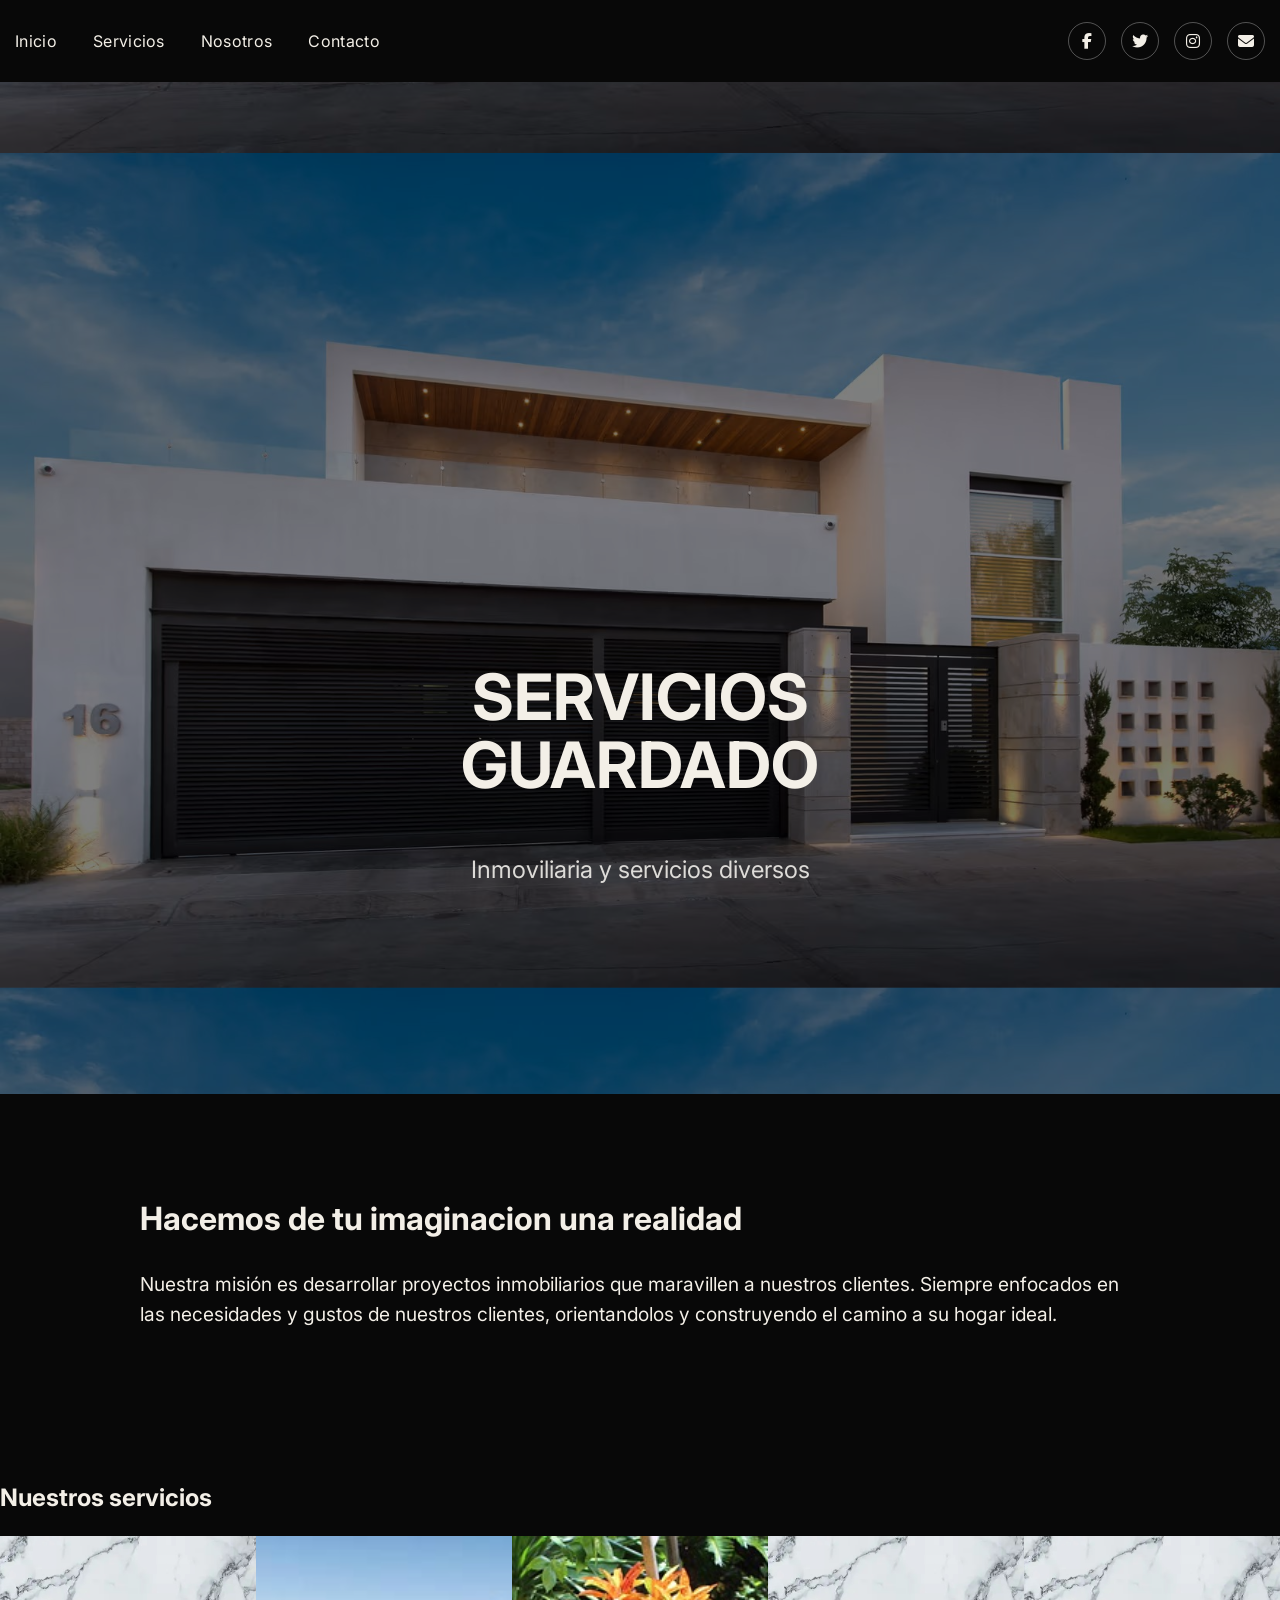
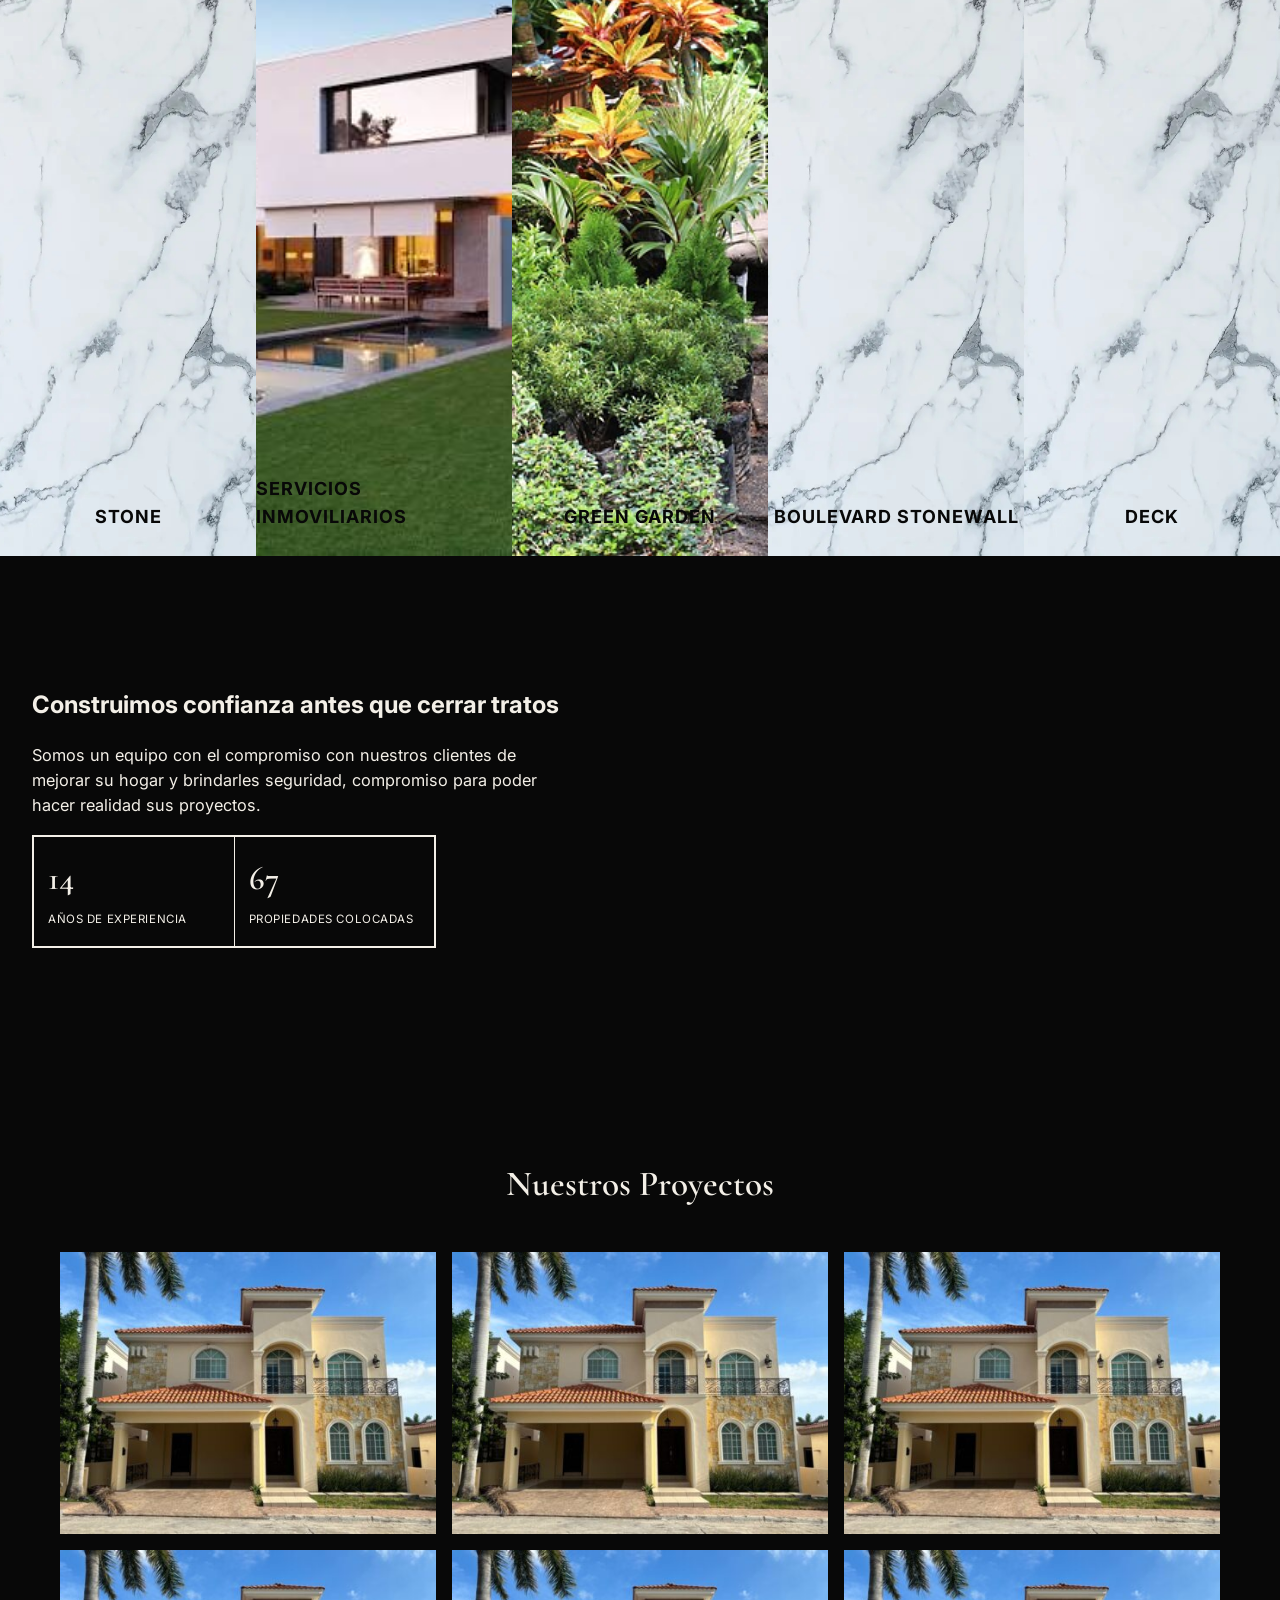
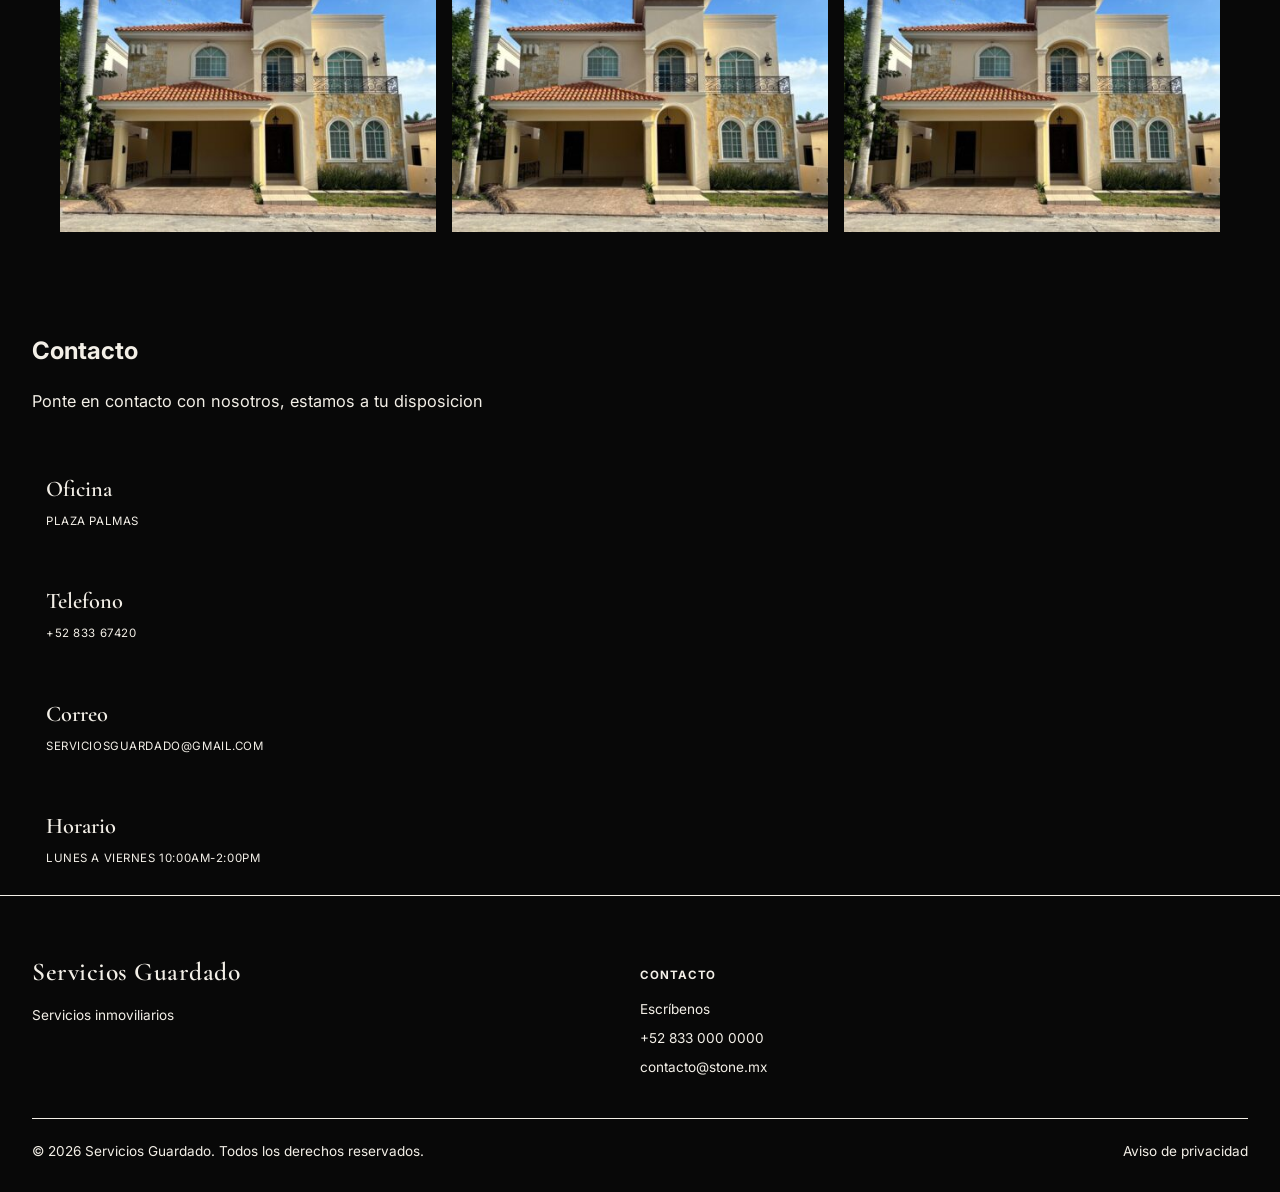
==== index.html @ a42effb4 "Primer commit" ====
<!DOCTYPE html>
<html lang="es">

<head>
    <link rel="stylesheet" href="styles.css">
    <script src="script.js"></script>
    <meta charset="UTF-8">
    <meta name="viewport" content="width=device-width, initial-scale=1.0">
    <title>Serviciois Guardado — Espacios que sí se sienten tuyos</title>
    <link rel="preconnect" href="https://fonts.googleapis.com">
    <link rel="preconnect" href="https://fonts.gstatic.com" crossorigin>
    <link href="https://fonts.googleapis.com/css2?family=Cormorant+Garamond:ital,wght@0,500;0,600;1,500&family=Inter:wght@400;500;600;700&display=swap" rel="stylesheet">
    <link rel="stylesheet" href="https://cdnjs.cloudflare.com/ajax/libs/font-awesome/6.5.1/css/all.min.css">
</head>

<body>

    <header>
        <nav>
            <div class="nav-izquierda">
                <ul class="nav-links" id="navLinks">
                <li><a href="index.html">Inicio</a></li>
                <li><a href="#catalogo">Servicios</a></li>
                <li><a href="#nosotros">Nosotros</a></li>
                <li><a href="#contacto">Contacto</a></li>
                </ul>
            </div>

                <div class="social-icons">
                 <a href="https://facebook.com/" target="_blank" aria-label="Facebook">
                 <i class="fab fa-facebook-f"></i>
                 </a>
                <a href="https://twitter.com/" target="_blank" aria-label="Twitter">  <!-- modificar a la empresa  -->
                 <i class="fab fa-twitter"></i>
                </a>
                <a href="https://instagram.com/" target="_blank" aria-label="Instagram">
                 <i class="fab fa-instagram"></i>
                </a>
                <a href="mailto:contacto@tuempresa.com" aria-label="Correo">
                <i class="fas fa-envelope"></i>
                </a>
                </div>
        </nav>
    </header>

    <body>
        <section id="inicio" class="displayPrincipal">
                <div class="layer1"></div>
                <div class="display-content">
                <h1>SERVICIOS GUARDADO</h1>
                <p class="lead">Inmoviliaria y servicios diversos</p>
                </div>
        </section>

        <section id="mision" class="wrap">
                <div class="section-head">
                <h2>Hacemos de tu imaginacion una realidad</h2>
                <p>Nuestra misión es desarrollar proyectos inmobiliarios que maravillen a nuestros clientes. 
                Siempre enfocados en las necesidades y gustos de nuestros clientes, orientandolos y construyendo 
                el camino a su hogar ideal.
                </p>
                </div>
         </section>

        <section id="servicios">
      <h1>Nuestros servicios</h1>
      <div class="servicios">
        <a href="stone.html" class="servicio" style="background-image: url('../images/marmol.jpg');">
            <span class="servicio-nombre">STONE</span>
        </a>
        <a href="serviciosMov.html" class="servicio" style="background-image: url('../images/casa2.jpg');">
            <span class="servicio-nombre">Servicios Inmoviliarios</span>
        </a>
        <a href="greengarden.html" class="servicio" style="background-image: url('../images/green.jpg');">
            <span class="servicio-nombre">Green garden</span>
        </a>
        <a href="boulevard-stonewall.html" class="servicio" style="background-image: url('../images/marmol.jpg');">
            <span class="servicio-nombre">Boulevard Stonewall</span>
        </a>
        <a href="deck.html" class="servicio" style="background-image: url('../images/marmol.jpg');">
            <span class="servicio-nombre">deck</span>
        </a>
     </div>
    </section>

        <section id="nosotros" class="wrap">
        <div class="about">
        <h1>Construimos confianza antes que cerrar tratos</h1>
        <p>Somos un equipo con el compromiso con nuestros clientes de mejorar su 
            hogar y brindarles seguridad, compromiso para poder hacer realidad sus proyectos.</p>
        </div>
        <div class="stats">
          <div class="stat"><span class="num">14</span><span class="label">Años de experiencia</span></div>
          <div class="stat"><span class="num">67</span><span class="label">Propiedades colocadas</span></div>
        </div>
        </section>

        <section id="galeria" class="galeria">
        <h2 class="galeria-titulo">Nuestros Proyectos</h2>

         <div class="galeria-grid">
         <div class="galeria-item">
         <img src="../images/casa1.jpg" alt="Proyecto 1">
    </div>
    <div class="galeria-item">
      <img src="../images/casa1.jpg" alt="Proyecto 2">
    </div>
    <div class="galeria-item">
      <img src="../images/casa1.jpg" alt="Proyecto 3">
    </div>
    <div class="galeria-item">
      <img src="../images/casa1.jpg" alt="Proyecto 4">
    </div>
    <div class="galeria-item">
      <img src="../images/casa1.jpg" alt="Proyecto 5">
    </div>
    <div class="galeria-item">
      <img src="../images/casa1.jpg" alt="Proyecto 6">
    </div>
  </div>
    </section>


        <section id="contacto" class="wrap">
            <div class="about">
                <h2>Contacto</h2>
                <p>Ponte en contacto con nosotros, estamos a tu disposicion</p>
                <div class="contactos">
                    <div class="contacto"><span class="fuente">Oficina</span><span class="texto">Plaza Palmas</span></div>
                    <div class="contacto"><span class="fuente">Telefono</span><span class="texto">+52 833 67420</span></div>
                    <div class="contacto"><span class="fuente">Correo</span><span class="texto">serviciosguardado@gmail.com</span></div>
                    <div class="contacto"><span class="fuente">Horario</span><span class="texto">Lunes a viernes 10:00AM-2:00PM</span></div>
                </div>
            </div>
        </section>




    </body>

    <footer>
  <div class="wrap">
    <div class="footer-grid">
      <div>
        <div class="logo" style="margin-bottom:12px;">Servicios Guardado</div>
        <p style="max-width:38ch;">Servicios inmoviliarios </p>
      </div>
      <div>
        <h4>Contacto</h4>
        <ul><li><a href="#contacto">Escríbenos</a></li><li>+52 833 000 0000</li><li>contacto@stone.mx</li></ul>
      </div>
    </div>
    <div class="footer-bottom">
      <span>© 2026 Servicios Guardado. Todos los derechos reservados.</span>
      <span>Aviso de privacidad</span>
    </div>
  </div>
</footer>
</body>

</html>
---- styles.css ----
/*------- CONFIGURACION GENERAL --------*/
:root{
    --blanco:#F3EFE7;
    --naranjoso:#b6791d;
    --negro:#080808;
}
body{
    margin:0;
    background:var(--negro);
    color:var(--blanco);
    font-family:'Inter', sans-serif;
    line-height:1.55;
}
a{color:inherit;}
.wrap{max-width:1240px; margin:0 auto; padding:0 32px;}
section{padding:110px 0;}

.logo{font-family:'Cormorant Garamond', serif; font-weight:600; font-size:1.6rem; letter-spacing:0.02em; color:#F3EFE7}

/*------- NAV --------*/
header{
    position:sticky; top:0; z-index:50;
    background:var(--negro);
    backdrop-filter:blur(6px);
}

nav{
    display:flex; align-items:center; justify-content:space-between;
    padding:22px 15px; max-width:1980px; margin:0 auto;
}

.nav-izquierda{display: flex; align-items: center; gap:32;}

.nav-links{display:flex; gap:36px; list-style:none; padding:0; margin:0; font-size:1rem; letter-spacing:0.02em; color:var(--blanco);}

.nav-links a{text-decoration:none; position:relative; padding-bottom:4px;}

.nav-links a::after{content:""; position:absolute; left:0; bottom:0; width:0; height:1px; background:var(--blanco); transition:width 0.25s ease;}

.nav-links a:hover::after{width:100%;}

.nav-cta{background:var(--negro); color:var(--blanco); font-size:0.8rem; font-weight:600; padding:11px 22px; text-decoration:none; letter-spacing:0.03em;}

.burger{display:none; flex-direction:column; gap:5px; background:none; border:none; cursor:pointer;}

.burger span{width:24px; height:2px; background:var(--blanco);}
  @media (max-width:860px){
    .nav-links{position:absolute; top:100%; left:0; right:0; background:var(--blanco); flex-direction:column; gap:0; max-height:0; overflow:hidden; transition:max-height 0.3s ease; border-bottom:1px solid var(--negro);}
    .nav-links.open{max-height:320px;}
    .nav-links li{border-top:1px solid var(--blanco);}
    .nav-links a{display:block; padding:16px 32px;}
    .nav-links a::after{display:none;}
    .nav-cta{display:none;}
    .burger{display:flex;}
  }
  .social-section {
  display: flex;
  align-items: center;
  justify-content: space-between;
  background-color: var(--negro);
  padding: 15px 30px;
}
.social-icons {
  display: flex;
  gap: 15px;
}
.social-icons a {
  color: var(--blanco);
  width: 36px;
  height: 36px;
  display: flex;
  align-items: center;
  justify-content: center;
  border-radius: 50%;
  border: 1px solid rgba(255,255,255,0.3);
  text-decoration: none;
  transition: background-color 0.3s;
}
.social-icons a:hover {
  background-color: rgba(255,255,255,0.15);
}
.btn-contactanos {
  background-color: var(--naranjoso);
  color: var(--blanco);
  font-weight: bold;
  padding: 15px 30px;
  text-decoration: none;
  letter-spacing: 1px;
  text-align: center;
}

/*----  DISPLAY GRANDE  ------*/
.displayPrincipal{
  position:relative;
    height:88vh; min-height:560px;
    display:flex; align-items:flex-end;
    color:var(--negro);
}
.displayPrincipal .layer1{
  position:absolute;
  inset:0;
  background-image: url('../images/casa3.jpg');
  background-size: 100%;
  background-position: center 40%;
}
.displayPrincipal .layer1::before {
  content: "";
  position: absolute;
  top: 0;
  left: 0;
  width: 100%;
  height: 100%;
  background-color: rgba(0, 0, 0, 0.5); /* ajusta el 0.5 para más o menos oscuridad */
  z-index: 1;
}
.display-content{
    position:center; 
    z-index:2; 
    padding:0 32px 72px; 
    max-width:450px; 
    margin:0 auto; 
    width:100%;
    text-align: center;
  }
.display-content h1{
    font-size:clamp(2.6rem,5vw,4.2rem);
    color:var(--blanco);
    line-height:1.05;
    max-width:14ch;
    position: center;
  }
.display-content p.lead{max-width:46ch; color:rgba(251,249,244,0.85); font-size:1.5rem;}

/*------- Mision -------*/
.section-head{max-width:1000px; margin-bottom:100px;margin:0 auto;margin-top: 100px;}
.section-head h2{font-size: 2rem;}
.section-head p{color:var(--cream); font-size:1.2rem;}

/*-------- Servicios ------*/
.servicios{
  display:flex;
  width:100%;
  height:620px;
}
.servicio{
  flex:1;
  position: center;
  background-size: cover;
  background-position: center;
  display: flex;
  align-items: flex-end;
  justify-content: center;
  overflow: hidden;
  text-decoration: none;
  color: inherit;
}
.servicio-nombre{
  position: center;
  z-index: 2;
  color: #080808;
  font-weight: bold;
  font-size: 18px;
  letter-spacing: 1px;
  margin-bottom: 25px;
  text-transform: uppercase;
}

/*------- Nosotros ------*/
  .about{max-width:1260px; margin-bottom:100px;margin:0 auto;}
  .about p{color:var(--blanco); font-size:1.02rem; max-width:52ch;}
  .stats {
  display: grid;
  grid-template-columns: repeat(2, 1fr);
  gap: 1px;
  background: var(--blanco); 
  border: 2px solid var(--blanco);
  margin-bottom: 100px;
  max-width: 400px; 
}
.stat {
  background: var(--negro);
  padding: 16px 14px; 
}
.stat .num {
  font-family: 'Cormorant Garamond', serif;
  font-size: 2.1rem;
  color: var(--blanco);
  font-weight: 600;
  display: block;
}
.stat .label {
  font-size: 0.72rem;
  letter-spacing: 0.05em;
  text-transform: uppercase;
  color: var(--blanco);
}
.about-media {
  aspect-ratio: 4/5;
}

/*-------- Contacto --------*/
.contactos {
  display: grid;
  grid-template-rows: repeat(2, 1fr);
  gap: 1px;
  background: var(--negro); 
  margin-top: 32px;
  max-width: 400px; 
}
.contacto {
  background: var(--negro);
  padding: 26px 14px; 
}
.contacto .fuente {
  font-family: 'Cormorant Garamond', serif;
  font-size: 1.4rem;
  color: var(--blanco);
  font-weight: 600;
  display: block;
}
.contacto .texto{
  font-size: 0.72rem;
  letter-spacing: 0.05em;
  text-transform: uppercase;
  color: var(--blanco);
}


/* ------ footer -------*/
.cta-strip{
    background:var(--blanco); color:var(--blanco); text-align:center; padding:90px 32px;
  }
  .cta-strip h2{color:var(--cream); font-size:clamp(1.8rem,3vw,2.6rem); max-width:18ch; margin:0 auto 20px;}
  footer{border-top:1px solid var(--blanco); padding:56px 0 30px; font-size:0.85rem; color:var(--blanco);}
  .footer-grid{display:grid; grid-template-columns:2fr 1fr 1fr; gap:40px; margin-bottom:40px;}
  @media (max-width:760px){ .footer-grid{grid-template-columns:1fr; gap:28px;} }
  .footer-grid h4{font-size:0.72rem; text-transform:uppercase; letter-spacing:0.08em; color:var(--charcoal); margin-bottom:14px;}
  .footer-grid ul{list-style:none; padding:0; margin:0; display:flex; flex-direction:column; gap:8px;}
  .footer-grid a{text-decoration:none;}
  .footer-grid a:hover{color:var(--blanco);}
  .footer-bottom{border-top:1px solid var(--blanco); padding-top:22px; display:flex; justify-content:space-between; flex-wrap:wrap; gap:12px;}
  :focus-visible{outline:2px solid var(--clay); outline-offset:2px;}


  /* ----- seccion de galeria --------*/
.galeria {
background: var(--negro);
padding: 80px 60px;
}

.galeria-titulo {
  font-family: 'Cormorant Garamond', serif;
  color: var(--blanco);
  font-size: 2.2rem;
  font-weight: 600;
  text-align: center;
  margin-bottom: 40px;
}

.galeria-grid {
  display: grid;
  grid-template-columns: repeat(3, 1fr); /* 3 columnas */
  gap: 16px;
}

.galeria-item {
  overflow: hidden;
  aspect-ratio: 4/3; /* mantiene proporción uniforme en todas las fotos */
}

.galeria-item img {
  width: 100%;
  height: 100%;
  object-fit: cover;
  display: block;
  transition: transform 0.4s ease;
}

/* Efecto zoom suave al pasar el mouse */
.galeria-item:hover img {
  transform: scale(1.08);
}


/*----------------- Display chico -----------------------*/
.displayChico{
  position:relative;
    height:44vh; min-height:560px;
    display:flex; align-items:flex-end;
    color:var(--negro);
}
.displayChico .layer1{
  position:absolute;
  inset:0;
  background-size: 100%;
  background-position: center 40%;
}
.displayChico .layer1::before {
  content: "";
  position: absolute;
  top: 0;
  left: 0;
  width: 100%;
  height: 100%;
  background-color: rgba(0, 0, 0, 0.5); /* ajusta el 0.5 para más o menos oscuridad */
  z-index: 1;
}
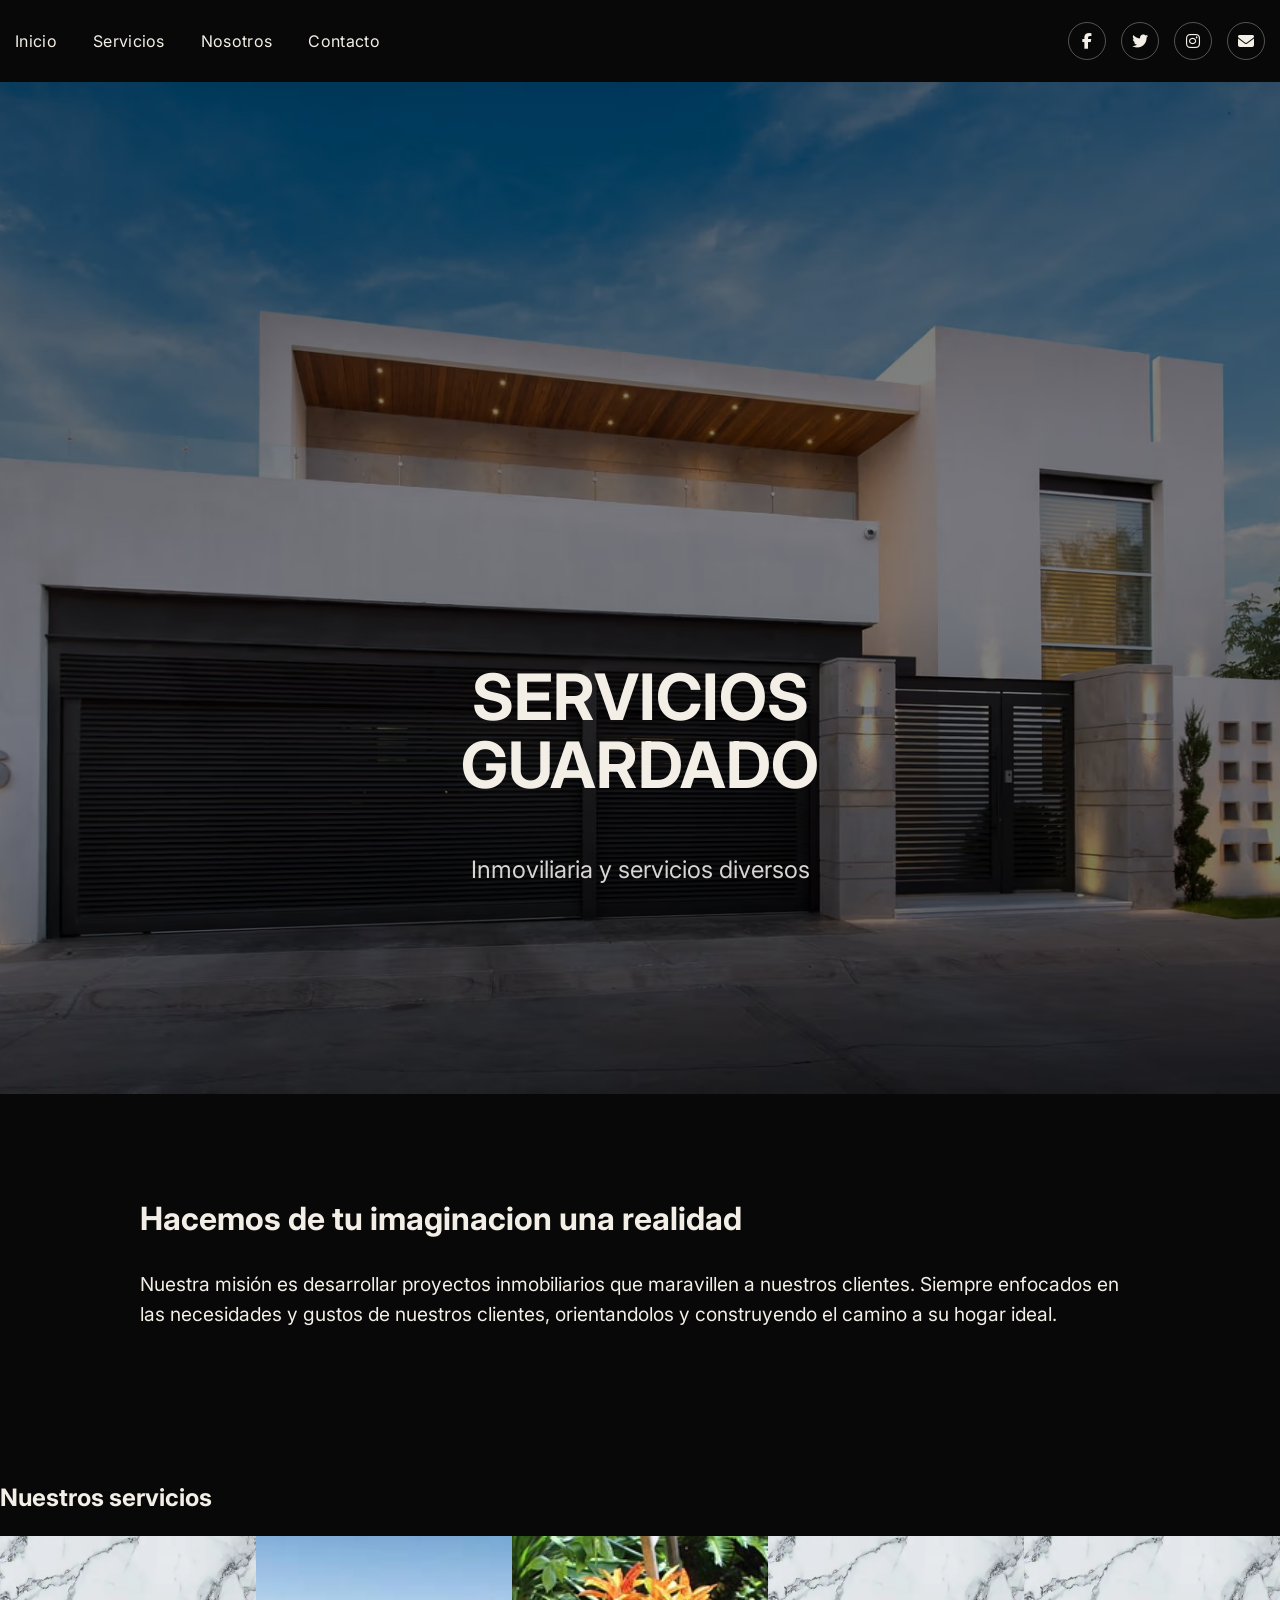
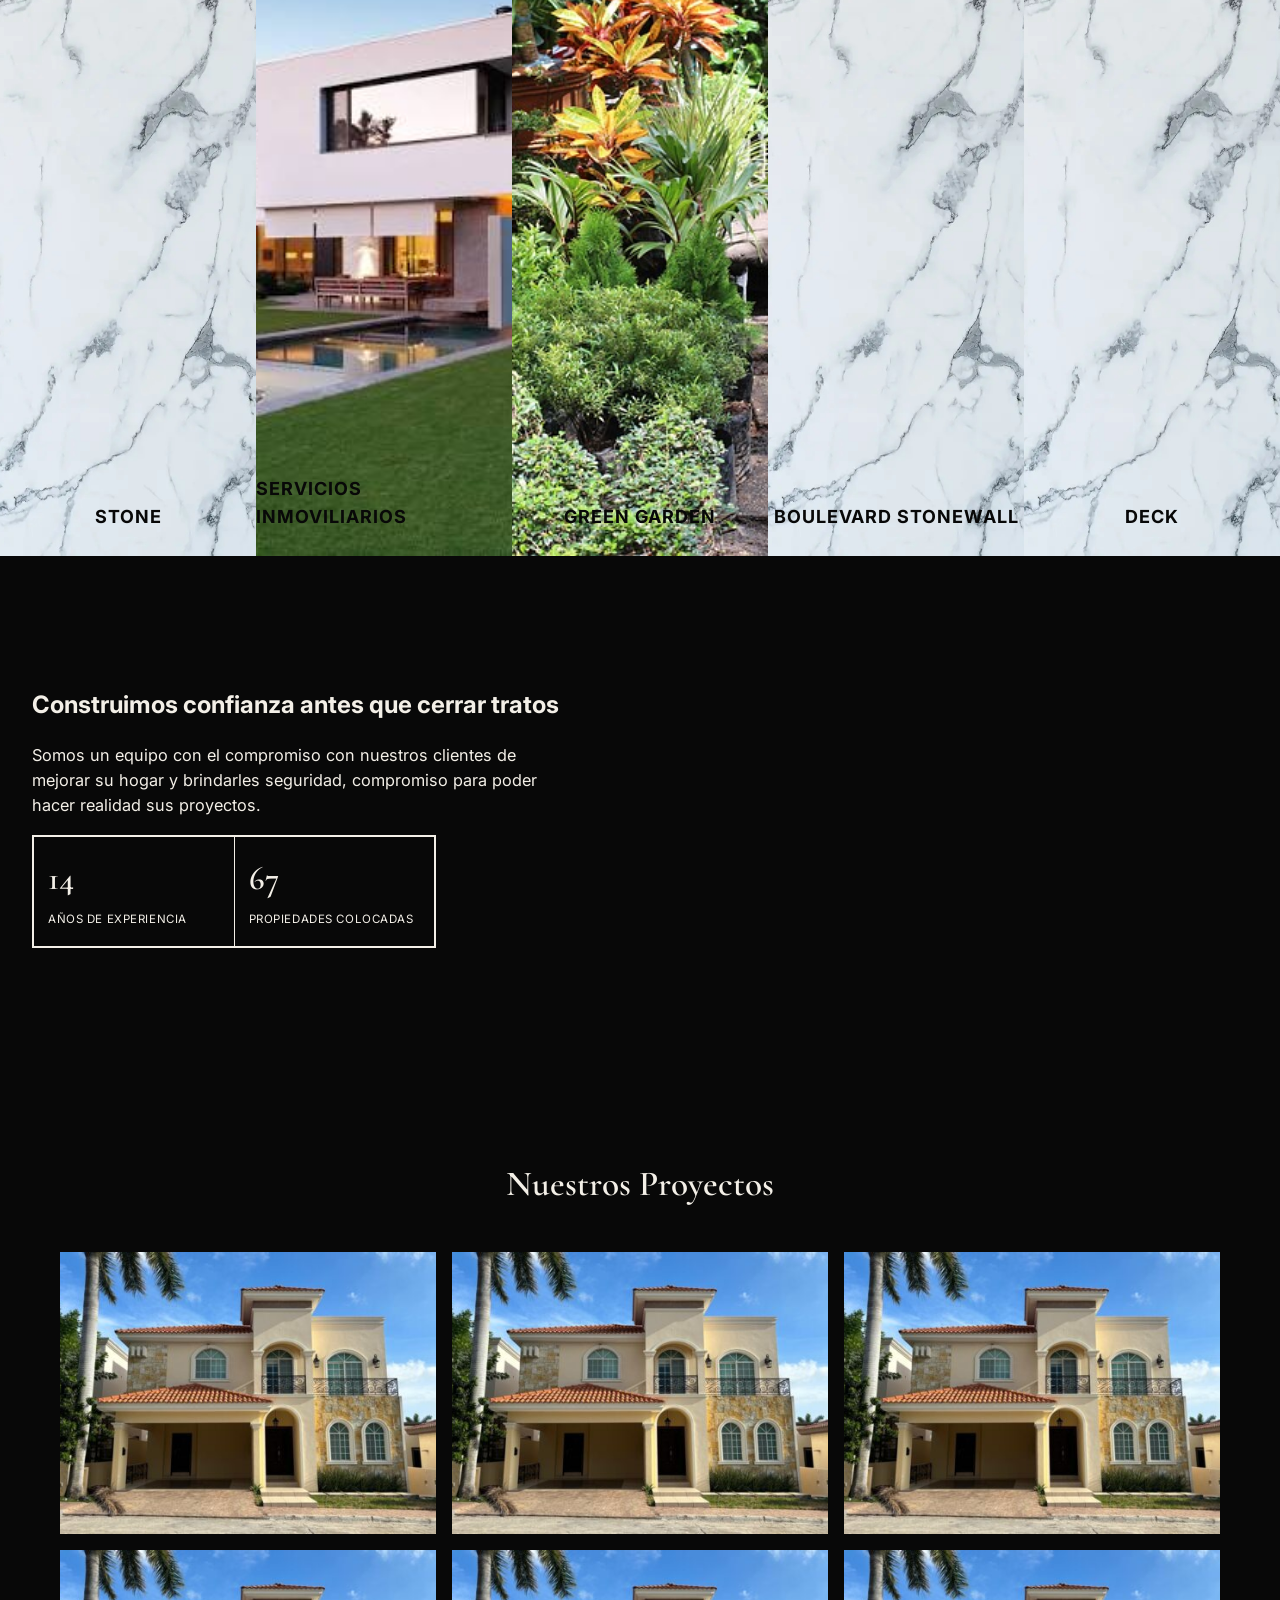
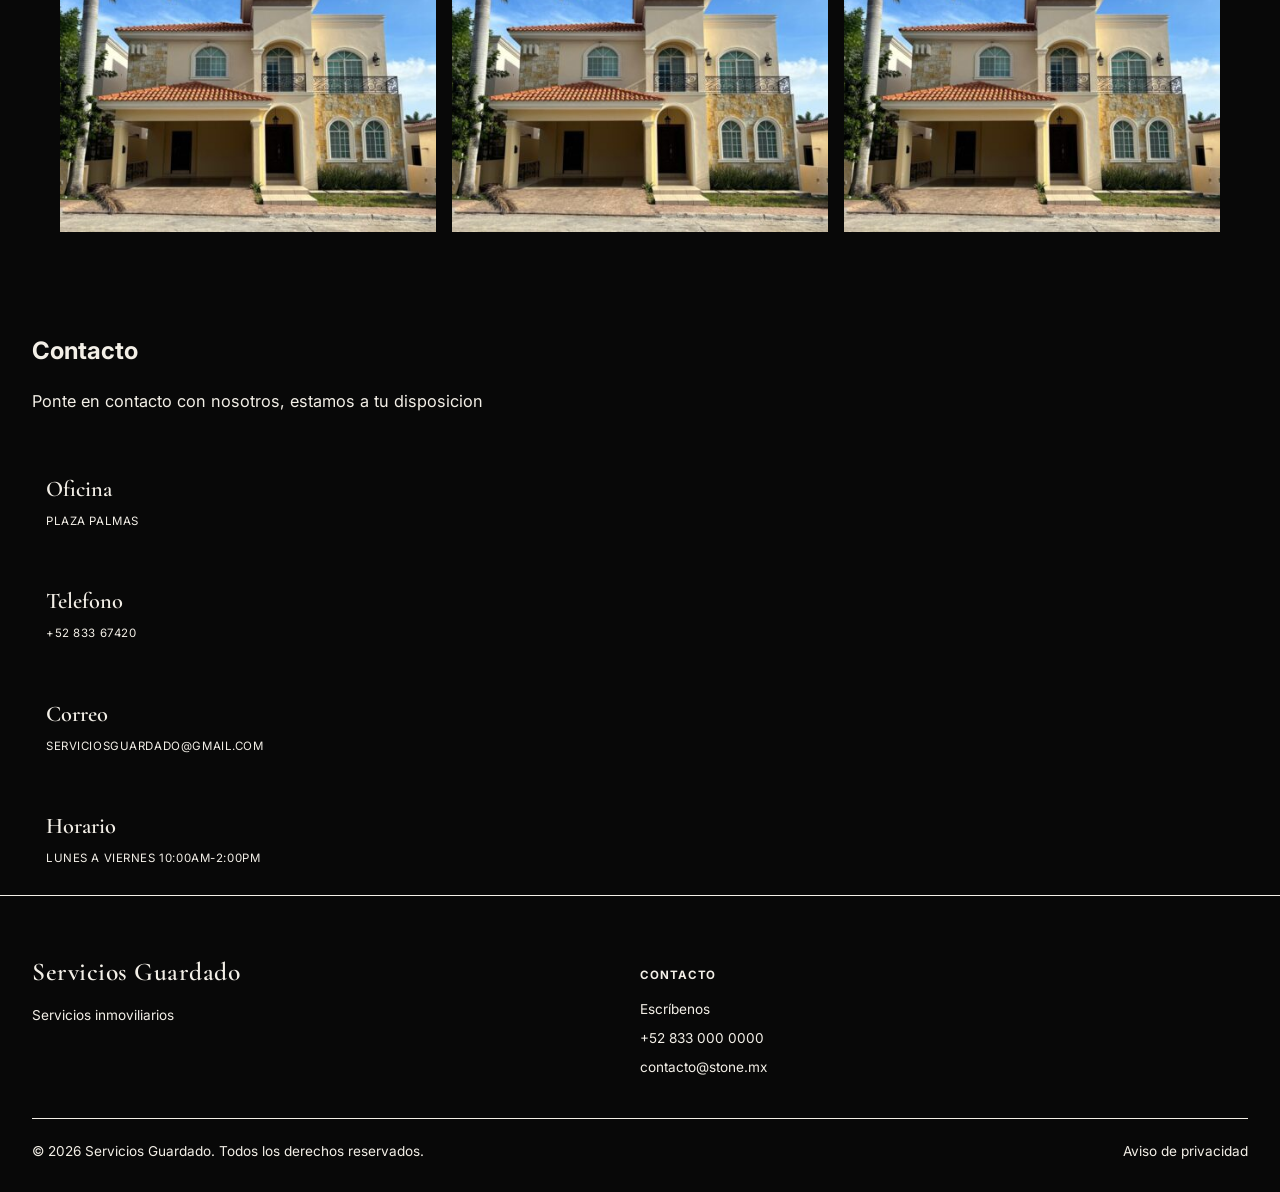
==== commit d9ee8cf2: "ajustes para celular" ====
--- a/index.html
+++ b/index.html
@@ -3,7 +3,6 @@
 
 <head>
     <link rel="stylesheet" href="styles.css">
-    <script src="script.js"></script>
     <meta charset="UTF-8">
     <meta name="viewport" content="width=device-width, initial-scale=1.0">
     <title>Serviciois Guardado — Espacios que sí se sienten tuyos</title>
@@ -20,7 +19,7 @@
             <div class="nav-izquierda">
                 <ul class="nav-links" id="navLinks">
                 <li><a href="index.html">Inicio</a></li>
-                <li><a href="#catalogo">Servicios</a></li>
+                <li><a href="#servicios">Servicios</a></li>
                 <li><a href="#nosotros">Nosotros</a></li>
                 <li><a href="#contacto">Contacto</a></li>
                 </ul>
@@ -40,6 +39,12 @@
                 <i class="fas fa-envelope"></i>
                 </a>
                 </div>
+
+        <button class="burger" id="burgerBtn" aria-label="Abrir menú">
+            <span></span>
+            <span></span>
+            <span></span>
+        </button>
         </nav>
     </header>
 
@@ -65,19 +70,19 @@
         <section id="servicios">
       <h1>Nuestros servicios</h1>
       <div class="servicios">
-        <a href="stone.html" class="servicio" style="background-image: url('../images/marmol.jpg');">
+        <a href="stone.html" class="servicio" style="background-image: url('images/marmol.jpg');" >
             <span class="servicio-nombre">STONE</span>
         </a>
-        <a href="serviciosMov.html" class="servicio" style="background-image: url('../images/casa2.jpg');">
+        <a href="serviciosMov.html" class="servicio" style="background-image: url('images/casa2.jpg');">
             <span class="servicio-nombre">Servicios Inmoviliarios</span>
         </a>
-        <a href="greengarden.html" class="servicio" style="background-image: url('../images/green.jpg');">
+        <a href="greengarden.html" class="servicio" style="background-image: url('images/green.jpg');">
             <span class="servicio-nombre">Green garden</span>
         </a>
-        <a href="boulevard-stonewall.html" class="servicio" style="background-image: url('../images/marmol.jpg');">
+        <a href="boulevardStone.html" class="servicio" style="background-image: url('images/marmol.jpg');">
             <span class="servicio-nombre">Boulevard Stonewall</span>
         </a>
-        <a href="deck.html" class="servicio" style="background-image: url('../images/marmol.jpg');">
+        <a href="deck.html" class="servicio" style="background-image: url('images/marmol.jpg');">
             <span class="servicio-nombre">deck</span>
         </a>
      </div>
@@ -100,25 +105,32 @@
 
          <div class="galeria-grid">
          <div class="galeria-item">
-         <img src="../images/casa1.jpg" alt="Proyecto 1">
+         <img src="images/casa1.jpg" alt="Proyecto 1" onclick="abrirLightbox(this)">
     </div>
     <div class="galeria-item">
-      <img src="../images/casa1.jpg" alt="Proyecto 2">
+      <img src="images/casa1.jpg" alt="Proyecto 2" onclick="abrirLightbox(this)">
     </div>
     <div class="galeria-item">
-      <img src="../images/casa1.jpg" alt="Proyecto 3">
+      <img src="images/casa1.jpg" alt="Proyecto 3" onclick="abrirLightbox(this)">
     </div>
     <div class="galeria-item">
-      <img src="../images/casa1.jpg" alt="Proyecto 4">
+      <img src="images/casa1.jpg" alt="Proyecto 4" onclick="abrirLightbox(this)">
     </div>
     <div class="galeria-item">
-      <img src="../images/casa1.jpg" alt="Proyecto 5">
+      <img src="images/casa1.jpg" alt="Proyecto 5" onclick="abrirLightbox(this)">
     </div>
     <div class="galeria-item">
-      <img src="../images/casa1.jpg" alt="Proyecto 6">
+      <img src="images/casa1.jpg" alt="Proyecto 6" onclick="abrirLightbox(this)">
     </div>
   </div>
+
+   <div class="lightbox" id="lightbox">
+  <span class="lightbox-cerrar" onclick="cerrarLightbox()">&times;</span>
+  <img id="lightbox-img" src="" alt="">
+</div>
     </section>
+
+   
 
 
         <section id="contacto" class="wrap">
@@ -134,7 +146,7 @@
             </div>
         </section>
 
-
+        
 
 
     </body>
@@ -157,6 +169,8 @@
     </div>
   </div>
 </footer>
+
+<script src="script.js"></script>
 </body>
 
 </html>
--- a/styles.css
+++ b/styles.css
@@ -17,43 +17,78 @@
 
 .logo{font-family:'Cormorant Garamond', serif; font-weight:600; font-size:1.6rem; letter-spacing:0.02em; color:#F3EFE7}
 
-/*------- NAV --------*/
-header{
-    position:sticky; top:0; z-index:50;
-    background:var(--negro);
-    backdrop-filter:blur(6px);
-}
-
-nav{
-    display:flex; align-items:center; justify-content:space-between;
-    padding:22px 15px; max-width:1980px; margin:0 auto;
-}
-
-.nav-izquierda{display: flex; align-items: center; gap:32;}
-
-.nav-links{display:flex; gap:36px; list-style:none; padding:0; margin:0; font-size:1rem; letter-spacing:0.02em; color:var(--blanco);}
-
-.nav-links a{text-decoration:none; position:relative; padding-bottom:4px;}
-
-.nav-links a::after{content:""; position:absolute; left:0; bottom:0; width:0; height:1px; background:var(--blanco); transition:width 0.25s ease;}
-
-.nav-links a:hover::after{width:100%;}
-
-.nav-cta{background:var(--negro); color:var(--blanco); font-size:0.8rem; font-weight:600; padding:11px 22px; text-decoration:none; letter-spacing:0.03em;}
-
-.burger{display:none; flex-direction:column; gap:5px; background:none; border:none; cursor:pointer;}
-
-.burger span{width:24px; height:2px; background:var(--blanco);}
-  @media (max-width:860px){
-    .nav-links{position:absolute; top:100%; left:0; right:0; background:var(--blanco); flex-direction:column; gap:0; max-height:0; overflow:hidden; transition:max-height 0.3s ease; border-bottom:1px solid var(--negro);}
-    .nav-links.open{max-height:320px;}
-    .nav-links li{border-top:1px solid var(--blanco);}
-    .nav-links a{display:block; padding:16px 32px;}
-    .nav-links a::after{display:none;}
-    .nav-cta{display:none;}
-    .burger{display:flex;}
-  }
-  .social-section {
+/* ------- NAV -------- */
+
+header {
+    position: sticky;
+    top: 0;
+    z-index: 50;
+    background: var(--negro);
+}
+
+nav {
+    display: flex;
+    align-items: center;
+    justify-content: space-between;
+    padding: 22px 15px;
+    max-width: 1980px;
+    margin: 0 auto;
+}
+
+.nav-izquierda {
+    display: flex;
+    align-items: center;
+    gap: 32px;
+}
+
+.nav-links {
+    display: flex;
+    gap: 36px;
+    list-style: none;
+    padding: 0;
+    margin: 0;
+    font-size: 1rem;
+    letter-spacing: 0.02em;
+}
+
+.nav-links a {
+    color: var(--blanco);
+    text-decoration: none;
+    position: relative;
+    padding-bottom: 4px;
+}
+
+.nav-links a::after {
+    content: "";
+    position: absolute;
+    left: 0;
+    bottom: 0;
+    width: 0;
+    height: 1px;
+    background: var(--blanco);
+    transition: width 0.25s ease;
+}
+
+.nav-links a:hover::after {
+    width: 100%;
+}
+
+.burger {
+    display: none;
+    flex-direction: column;
+    gap: 5px;
+    background: none;
+    border: none;
+    cursor: pointer;
+}
+
+.burger span {
+    width: 24px;
+    height: 2px;
+    background: var(--blanco);
+}
+
+.social-section {
   display: flex;
   align-items: center;
   justify-content: space-between;
@@ -79,14 +114,64 @@
 .social-icons a:hover {
   background-color: rgba(255,255,255,0.15);
 }
-.btn-contactanos {
-  background-color: var(--naranjoso);
-  color: var(--blanco);
-  font-weight: bold;
-  padding: 15px 30px;
-  text-decoration: none;
-  letter-spacing: 1px;
-  text-align: center;
+
+/* ------- CELULAR -------- */
+
+@media (max-width: 860px) {
+
+    nav {
+        position: relative;
+    }
+
+    .nav-links {
+        position: absolute;
+        top: 100%;
+        left: 0;
+        right: 0;
+
+        display: flex;
+        flex-direction: column;
+        gap: 0;
+
+        background: var(--negro);
+
+        list-style: none;
+
+        max-height: 0;
+        overflow: hidden;
+
+        transition: max-height 0.3s ease;
+
+        z-index: 100;
+    }
+
+    .nav-links.open {
+        max-height: 300px;
+    }
+
+    .nav-links li {
+        width: 100%;
+        border-top: 1px solid rgba(255,255,255,0.2);
+    }
+
+    .nav-links a {
+        display: block;
+        width: 100%;
+        padding: 16px 32px;
+        box-sizing: border-box;
+    }
+
+    .nav-links a::after {
+        display: none;
+    }
+
+    .social-icons {
+        display: none;
+    }
+
+    .burger {
+        display: flex;
+    }
 }
 
 /*----  DISPLAY GRANDE  ------*/
@@ -99,9 +184,10 @@
 .displayPrincipal .layer1{
   position:absolute;
   inset:0;
-  background-image: url('../images/casa3.jpg');
-  background-size: 100%;
+  background-image: url('images/casa3.jpg');
+  background-size: cover;
   background-position: center 40%;
+  background-repeat: no-repeat;
 }
 .displayPrincipal .layer1::before {
   content: "";
@@ -165,6 +251,20 @@
   text-transform: uppercase;
 }
 
+
+@media (max-width: 768px) {
+  .servicios {
+    display: grid;
+    grid-template-columns: repeat(2, 1fr); 
+    height: auto;
+    gap: 2px;
+  }
+
+  .servicio {
+    height: 200px;
+  }
+}
+
 /*------- Nosotros ------*/
   .about{max-width:1260px; margin-bottom:100px;margin:0 auto;}
   .about p{color:var(--blanco); font-size:1.02rem; max-width:52ch;}
@@ -196,6 +296,18 @@
 }
 .about-media {
   aspect-ratio: 4/5;
+}
+
+@media (max-width:768px){
+  .stats {
+  display: grid;
+  grid-template-columns: repeat(2, 1fr);
+  gap: 1px;
+  background: var(--blanco); 
+  border: 2px solid var(--blanco);
+  margin-bottom: 100px;
+  max-width: 300px; 
+}
 }
 
 /*-------- Contacto --------*/
@@ -288,12 +400,22 @@
     height:44vh; min-height:560px;
     display:flex; align-items:flex-end;
     color:var(--negro);
+    background-size: cover;
+}
+@media(max-width:760px){
+.displayChico{
+  position:relative;
+    height:44vh; min-height:150px;
+    display:flex; align-items:flex-end;
+    color:var(--negro);
+}
 }
 .displayChico .layer1{
   position:absolute;
   inset:0;
-  background-size: 100%;
+  background-size: cover;
   background-position: center 40%;
+  background-repeat: no-repeat;
 }
 .displayChico .layer1::before {
   content: "";
@@ -306,4 +428,43 @@
   z-index: 1;
 }
 
-
+/* ------- para que la galeria muestre un acercamiento a la foto */
+.lightbox {
+  display: none;
+  position: fixed;
+  top: 0;
+  left: 0;
+  width: 100%;
+  height: 100%;
+  background: rgba(0, 0, 0, 0.9);
+  z-index: 999;
+  align-items: center;
+  justify-content: center;
+}
+
+.lightbox.activo {
+  display: flex;
+}
+
+.lightbox img {
+  max-width: 90%;
+  max-height: 85vh;
+  object-fit: contain;
+}
+
+.lightbox-cerrar {
+  position: absolute;
+  top: 20px;
+  right: 35px;
+  color: white;
+  font-size: 40px;
+  font-weight: bold;
+  cursor: pointer;
+  line-height: 1;
+}
+
+.galeria-item img {
+  cursor: pointer; /* para que se vea clicable */
+}
+
+
